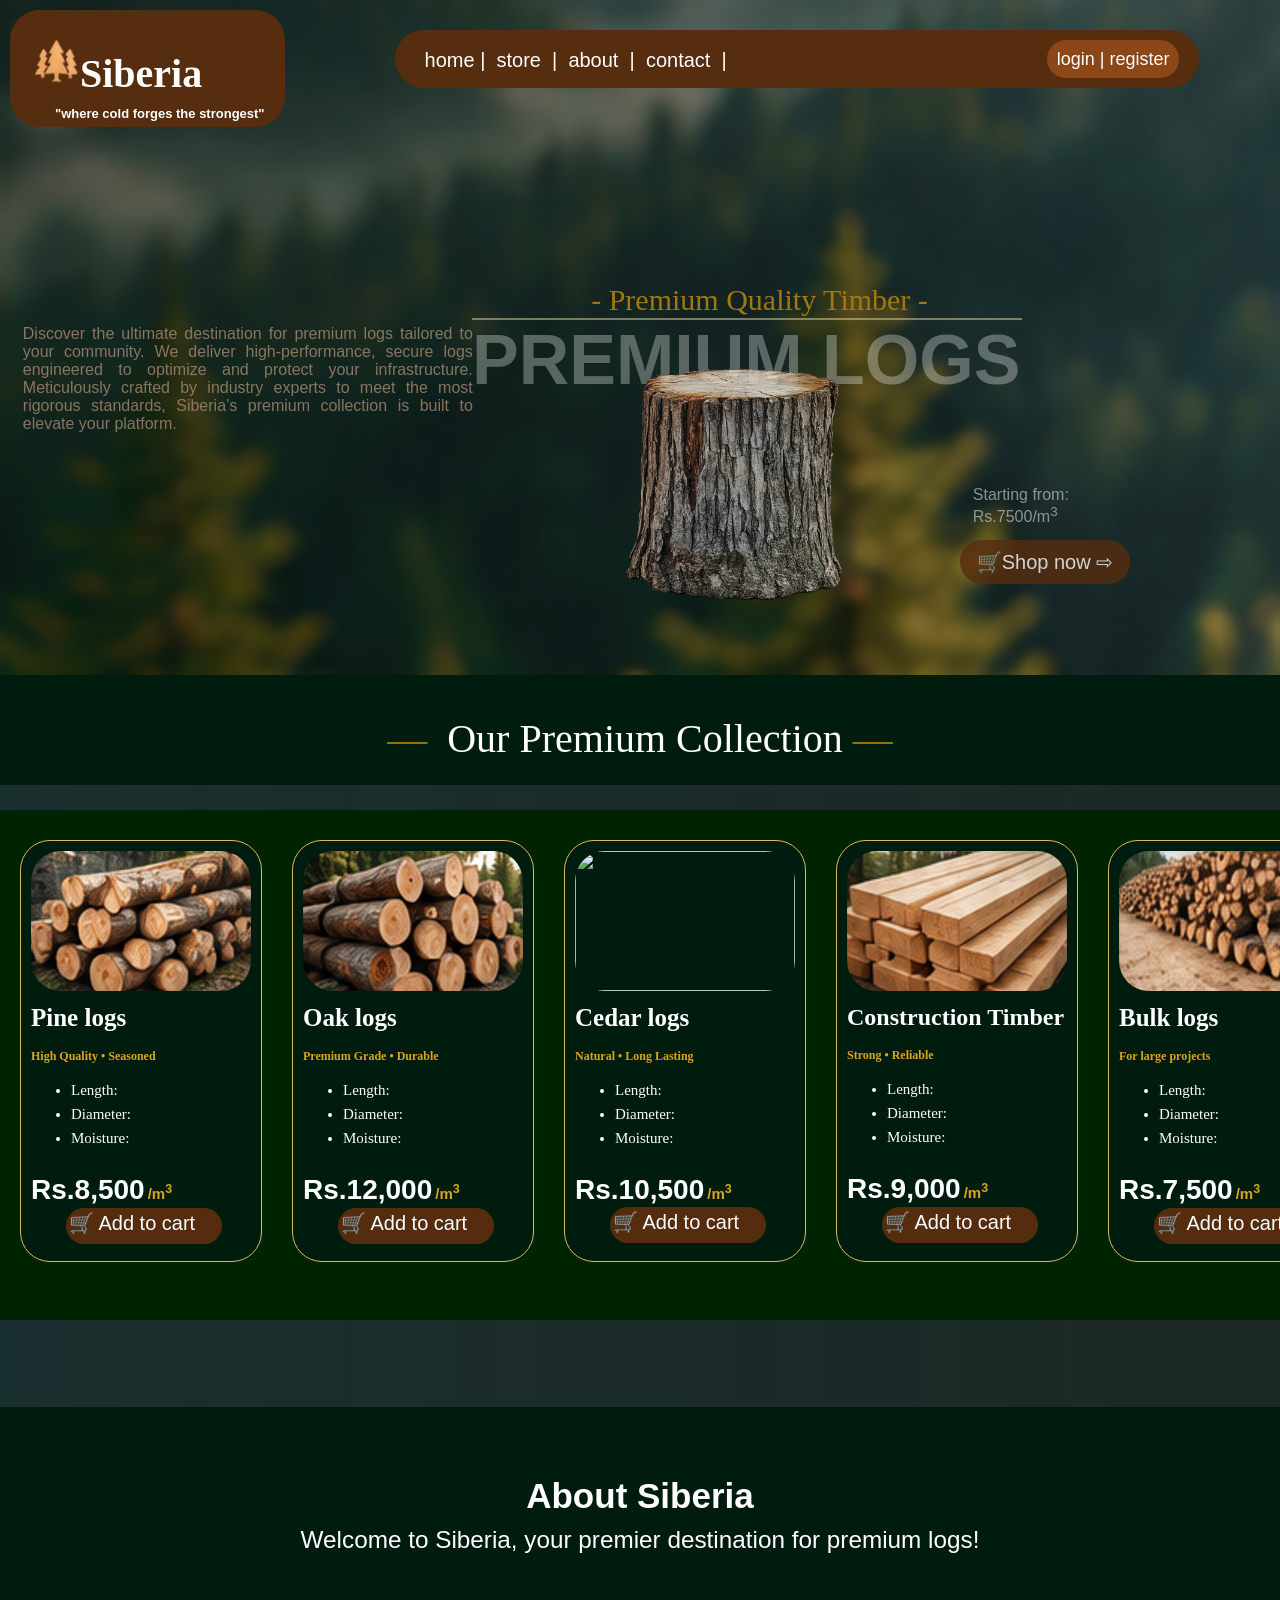
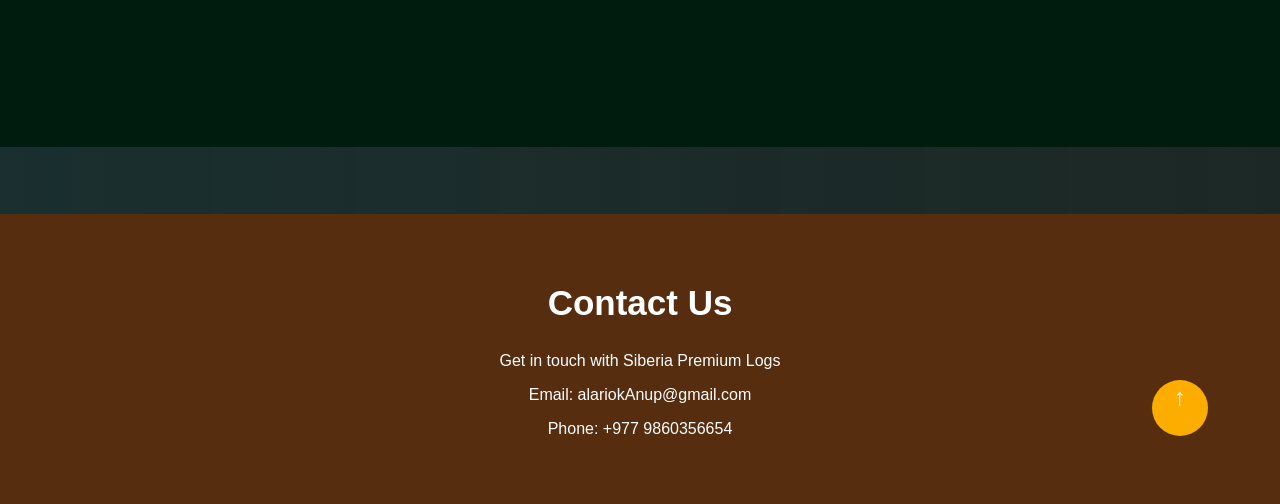
==== index.html @ b3759b4c "Add files via upload" ====
<!DOCTYPE html>
<html lang="en" style="scroll-behavior: smooth;">
<head>
    <meta charset="UTF-8">
    <meta name="viewport" content="width=device-width, initial-scale=1.0">
    <link rel="stylesheet" type="text/css" href="style.css">
    <link rel="icon" type="image/png" href="logo.png">
    <title>Siberia</title>
</head>
<body>
    <div id ="back">

    </div>
    <div id = "container">
    <div id="welcometag">
       
        <h1 id ="wlch1"><img src="logo.png" alt="Siberia Logo">Siberia</h1>
       
        <h3 id="wlcline" > "where cold forges the strongest"</h3>
    </div>
  
    <div id="nav">
        <div id = "links">
           home 
           <span> |  </span>&nbsp;<a href = #store>store</a>&nbsp;
           <span>|  </span>&nbsp;<a href = #about>about</a>&nbsp;
           <span>|  </span>&nbsp;<a href = #contact>contact</a>&nbsp;
           <span>|  </span>
        </div>
        <div id="nav2">
           <a href="login.html">login | register</a>
        </div>
    </div>
    <div id ="content">
       Discover the ultimate destination for premium logs tailored to your community. We deliver high-performance, secure logs engineered to optimize and protect your infrastructure. Meticulously crafted by industry experts to meet the most rigorous standards, Siberia’s premium collection is built to elevate your platform.

    </div>
    <img id="back" src = "image.png" alt = "background" >
   

    
    </div>
  <div id = "log">
    <p id = "pretext">- Premium Quality Timber -</p>
    <hr id = "line">
    <p id = "text"><b>PREMIUM LOGS</b><br></p><img src="log.png" alt="log" width="300" style="opacity:0.8;"></div>
    <div id = "buy">
        🛒Shop now ⇨
    </div>
    <div id ="price">
        Starting from:<br>
        Rs.7500/m<sup>3</sup>
    </div>
<div id = "storepreview">
       <p class = "store-preview-text" >— &nbsp;</p><p>Our Premium Collection&nbsp;</p><p class="store-preview-text"> —</p> <br>
</div>
</body>
<div id = "store">
    <div class = "item">
        <img src = "pine.png" ><br>
        <p id ="store-name"><b>Pine logs</b></p>
        <h6>High Quality • Seasoned </h6>
        <ul type = "disc">
            <li>Length:</li><br>
            <li>Diameter:</li><br>
            <li>Moisture:</li>
            </ul>
        <h2>Rs.8,500 <p>/m<sup>3</sup></p></h2>
        <div id = "add">🛒 Add to cart</div>
    </div>
    <div class = "item">
         <img src = "oak.png" ><br>
        <p id ="store-name"><b>Oak logs</b></p>
        <h6>Premium Grade • Durable </h6>
        <ul type = "disc">
            <li>Length:</li><br>
            <li>Diameter:</li><br>
            <li>Moisture:</li>
            </ul>
        <h2>Rs.12,000 <p>/m<sup>3</sup></p></h2>
        <div id = "add">🛒 Add to cart</div>
    </div>
    <div class = "item">
          <img src = "Cedar.png" ><br>
        <p id ="store-name"><b>Cedar logs</b></p>
        <h6>Natural • Long Lasting </h6>
        <ul type = "disc">
            <li>Length:</li><br>
            <li>Diameter:</li><br>
            <li>Moisture:</li>
            </ul>
        <h2>Rs.10,500 <p>/m<sup>3</sup></p></h2>
        <div id = "add">🛒 Add to cart</div>
    </div>
    <div class = "item">
          <img src = "construction.png" ><br>
        <p id ="store-name" style = "font-size:24px;"><b>Construction Timber</b></p>
        <h6>Strong • Reliable </h6>
        <ul type = "disc">
            <li>Length:</li><br>
            <li>Diameter:</li><br>
            <li>Moisture:</li>
            </ul>
        <h2>Rs.9,000 <p>/m<sup>3</sup></p></h2>
        <div id = "add">🛒 Add to cart</div>
    </div>
    <div class = "item">
          <img src = "bulk.png" ><br>
        <p id ="store-name"><b>Bulk logs</b></p>
        <h6>For large projects </h6>
        <ul type = "disc">
            <li>Length:</li><br>
            <li>Diameter:</li><br>
            <li>Moisture:</li>
            </ul>
        <h2>Rs.7,500 <p>/m<sup>3</sup></p></h2>
        <div id = "add">🛒 Add to cart</div>
    </div>
</div>
<div id="about">

        <h2>   About Siberia

    <br>
        <small style="font-weight: 100;"><small>
            Welcome to Siberia, your premier destination for premium logs!</small>
     </small></h2>
    </div>

<div id="contact">

        <h2>Contact Us</h2>

        <p>Get in touch with Siberia Premium Logs</p>

        <p>Email: alariokAnup@gmail.com</p>

        <p>Phone: +977 9860356654</p>

    </div>
<div id="tohome">
    <a href = #nav><big><b>↑</b></big></a>
    
</div>
</html>
---- style.css ----
body{
    margin: 0;
    padding: 0;
    
    background:linear-gradient(to right , rgb(26, 47, 47),rgba(20, 32, 29, 0.966));
}
#container{
    width: 100%;
    height: 100vh;
    display: flex;
    gap: 100px;
    justify-content: left;
   
}
#welcometag{
    background-color:rgb(87, 45, 15);
    width: fit-content;
    height : fit-content;
    padding-top: -10px;
    padding-left: 20px;
    padding-right: 20px;   
    border-radius: 30px;
    line-height: 0.01;
    margin: 10px;
    align-items:left;
    justify-content: left;
}

a{
    text-decoration: none;
    color: rgb(255, 255, 255);
}
#nav{
    background-color:rgb(87, 45, 15);
    width: fit-content;
    height : fit-content;
    padding-top: 20px;
    padding-left: 30px;
    padding-right: 20px;   
    border-radius: 30px;
    margin-top: 30px;
    line-height: 1;
     color: rgb(255, 255, 255);
    font-family:sans-serif;
    font-size: 20px;
    display: flex;
    gap: 320px;
    justify-content: center;
    justify-self: middle;
    a:hover{
    color: rgb(0, 0, 0);
    }
}
#price{
    color: rgb(255, 255, 255);
    font-family: sans-serif;
    font-size: 16px;
    position: absolute;
    top:54%;
    left: 76%;
    opacity: 0.5;
    
}
#back{
    width: 100%;
    height: 75%;
    position: absolute;
    top:0;
    left:0;
    z-index: -1;
}
#nav2{
    font-size: 18px;
    background-color:rgb(139, 71, 23);
    padding: 10px;
    width: max-content;
    height : max-content;

    margin-top: -10px;
    margin-bottom: 10px;
    border-radius: 30px;
   
}
.store-preview-text{
    color:rgb(147, 110, 16);
}
#storepreview{
    background-color:rgb(0, 28, 14);
    color: White;
    font-family: serif;
    font-size: 40px;
    width: 100%;
    height : 100px;
    display: flex;
    justify-content: center;
    position: absolute;
    top:75%;
    
    padding-bottom: 10px;
    
    opacity: 2;
   
}

#content{
    color: rgb(167, 137, 115);
    font-family: sans-serif;
    font-size: 16px;
    width: 450px;
    height : max-content;
    padding: 10px;
    position: absolute;
    top:35%;
    text-align: justify;
    left: 1%;
    opacity: 0.8;
    border-radius: 30px;
    margin:auto;
    
}

#buy{
    color: rgb(255, 255, 255);
    font-family: sans-serif;
    background-color: rgb(87, 45, 15);
    font-size: 20px;
    width: 150px;
    height : max-content;
    padding: 10px;
    position: absolute;
    top:60%;
    text-align: center;
    left: 75%;
    opacity: 0.8;
    border-radius: 30px;
    margin:auto;
}
#text{
    color: rgb(255, 255, 255);
    font-family: sans-serif;
    font-size: 70px;
    
    opacity: 0.3;
    position: absolute;
    top:-20%;left:-20%;
    overflow: hidden;
    z-index: -1;
}
#log{
    
    width: 500px;
    height : max-content;
    padding: 10px;
    position: absolute;
    top:35%;
    
    left: 45%;

    border-radius: 30px;
    margin:auto;
    
}
#pretext{    
    width: 500px;
    height : max-content;
    padding: 10px;
    position: absolute;
    top:-13%;
    font-size: 30px;
    left: 1%;
    font-family: times new roman;
    color: rgb(161, 120, 15);
    border-radius: 30px;
    margin:auto;
    }
#line{
        
    width: 550px;
    height : 2px;
    background-color: rgb(232, 210, 153);
    border:0;
    position: absolute;
    top:1%;
    opacity: 0.5;
    left:-20%;

    
    margin:auto;
    
}
#wlch1{
    color: rgb(255, 255, 255);
    font-family:serif;
    font-size: 40px;
    text-align: left;
    img{
        width: 50px;
        height: 50px;
        border-radius: 50%;
        padding-bottom:-100px;
    }
}
#about{
    background-color:rgb(0, 28, 14);
    color: White;
    font-family: serif;
    font-size: 40px;
    width: 100%;
    height : 100px;
    display: flex;
    justify-content: center;
    position: absolute;
    top:160%;
    
    padding-bottom: 10px;
    
    opacity: 2;
   
}
#store{
    background-color:rgb(0, 35, 2);
    color: White;
    font-family: serif;
    font-size: 40px;
    width: 98.5%;
    height : 500px;
    display: flex;
    justify-content: left;
    position: absolute;
    top:90%;
    gap: 30px;
    padding-bottom: 10px;
    padding-left: 20px;
    opacity: 2;
   
}
.item{
    font-size: 10px;
    width: 220px;
    height: 400px;
    border: 0.5px rgb(219, 184, 98) double;
    background-color:rgb(0, 28, 14) ;
    border-radius: 30px;
    justify-content: left;
    position: relative;
    top:6%;
    padding: 10px;
    img{
        width : 220px;
        height : 140px;
        border-radius: 30px;
        padding:0.1px;
    }
    ul{
        font-size: 15px;
        line-height:0.8;
    }
     h6{
        color:goldenrod;
        line-height: 0.001px;
        font-size:12px;
    }
    h2{
        display: flex;
        justify-content: left;
        align-items: baseline;
        gap:3px;
        font-size:28px;
        font-family: sans-serif;
        p{
            font-family: sans-serif;
        font-size: 15px;
        color:goldenrod;
        
    }
    }
 #add{
  
        
    color: rgb(255, 255, 255);
    font-family: sans-serif;
    background-color: rgb(87, 45, 15);
    font-size: 20px;
    width: 150px;
    height : 30px;
    opacity: 0.99;
    border-radius: 30px;
    padding: 3px;
    margin-left:35px;
    margin-top:-33px;
    

 }
#store-name{
    font-size:25px;
    line-height: 0.001;
    
   
    
    
   
     padding-bottom: 10px;
    opacity: 2;
}
}
#wlcline{
    color: rgb(255, 255, 255);
    font-family:  sans-serif;
    font-size: 13px;
    text-align: right;
    padding-left: 25px;
}

#about{

    background-color: rgb(0, 28, 14);

    color: white;

    font-family: sans-serif;

    width: 100%;

    min-height: 250px;
    padding: 50px 0;
    text-align: center;
    line-height:-10px;
    letter-spacing: px;

    padding-top: 40px;
    position: absolute;
    top:156.3%;
h2 {

    font-size: 35px;

}
}

#contact{

    background-color: rgb(87, 45, 15);

    color: white;

    font-family: sans-serif;

    width: 100%;

    min-height: 250px;

    text-align: center;

    padding-top: 40px;
    position: absolute;
    top:201.5%;
h2 {

    font-size: 35px;

}
}


#tohome{
    color: rgb(0, 0, 0);
    font-family: sans-serif;
    background-color: rgb(255, 174, 0);
    font-size: 20px;
    width: 50px;
    height : 50px;
    opacity: 0.99;
    border-radius: 30px;
    padding: 3px;
    position: absolute;
    top: 220%;
    left: 90%;
    text-align: center;
    justify-content:baseline;
    a{
        text-decoration: none;
        color: white;
        font-weight: 900;
    }
    a:hover{
    color:navy;
    }
}
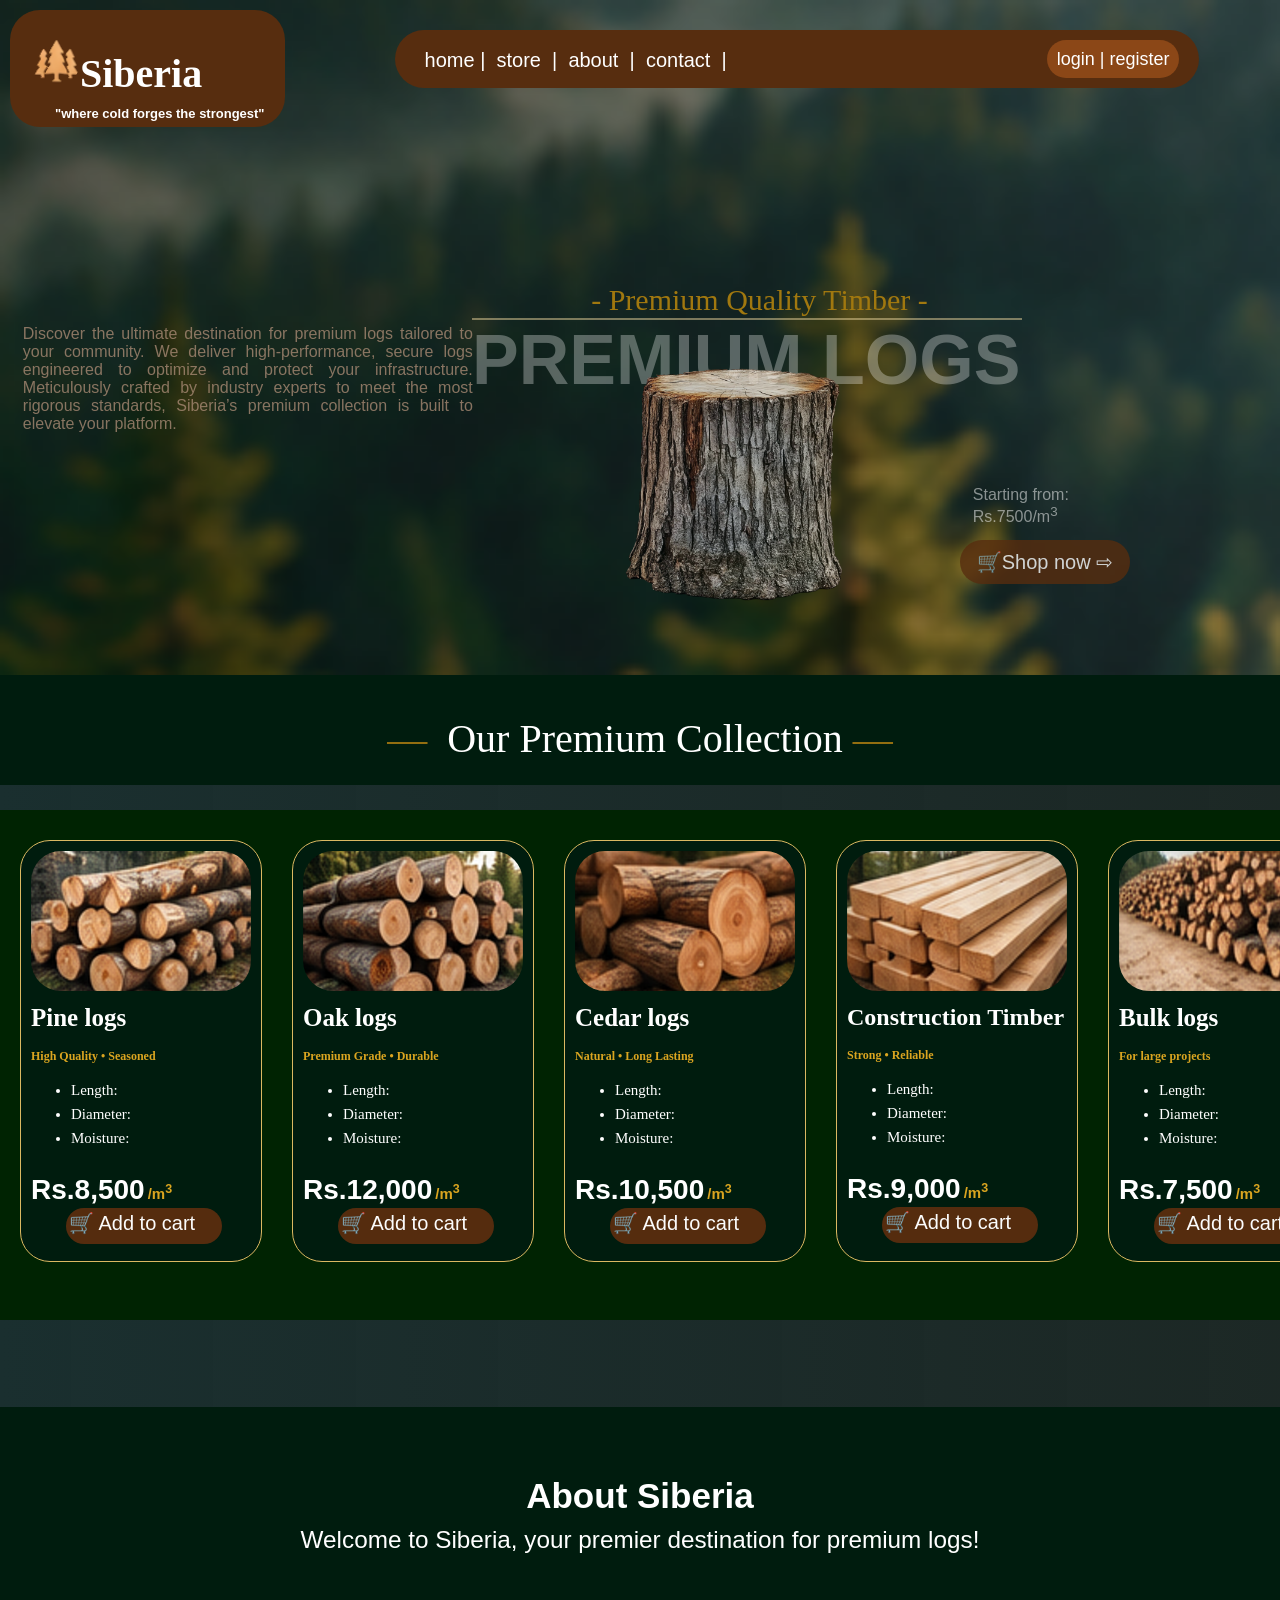
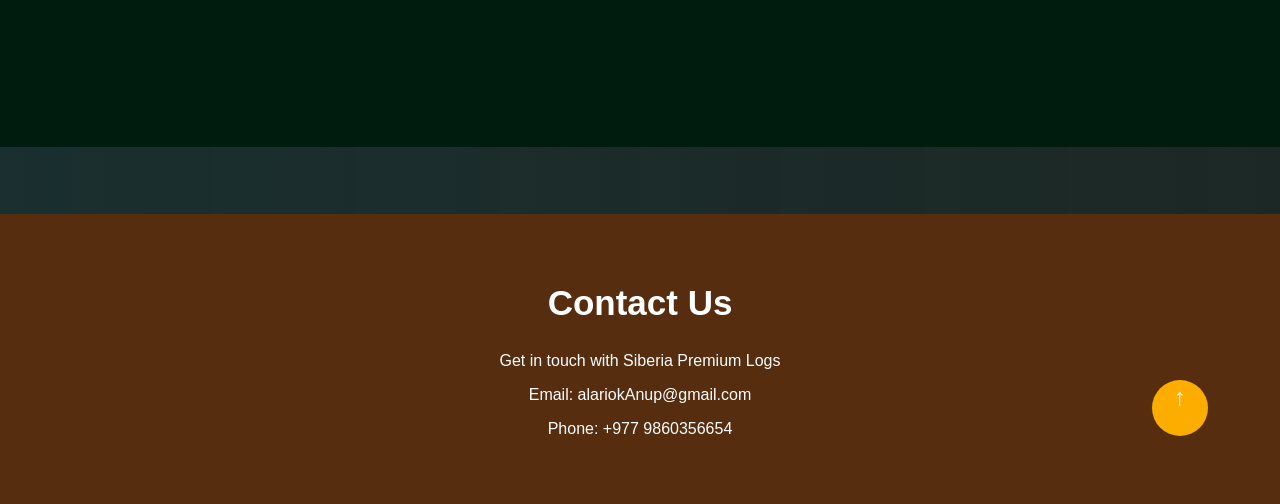
==== commit 625307fa: "Fix HTML structure and formatting" ====
--- a/index.html
+++ b/index.html
@@ -81,7 +81,7 @@
         <div id = "add">🛒 Add to cart</div>
     </div>
     <div class = "item">
-          <img src = "Cedar.png" ><br>
+          <img src = "cedar.png" ><br>
         <p id ="store-name"><b>Cedar logs</b></p>
         <h6>Natural • Long Lasting </h6>
         <ul type = "disc">
@@ -142,4 +142,4 @@
     <a href = #nav><big><b>↑</b></big></a>
     
 </div>
-</html>+</html>
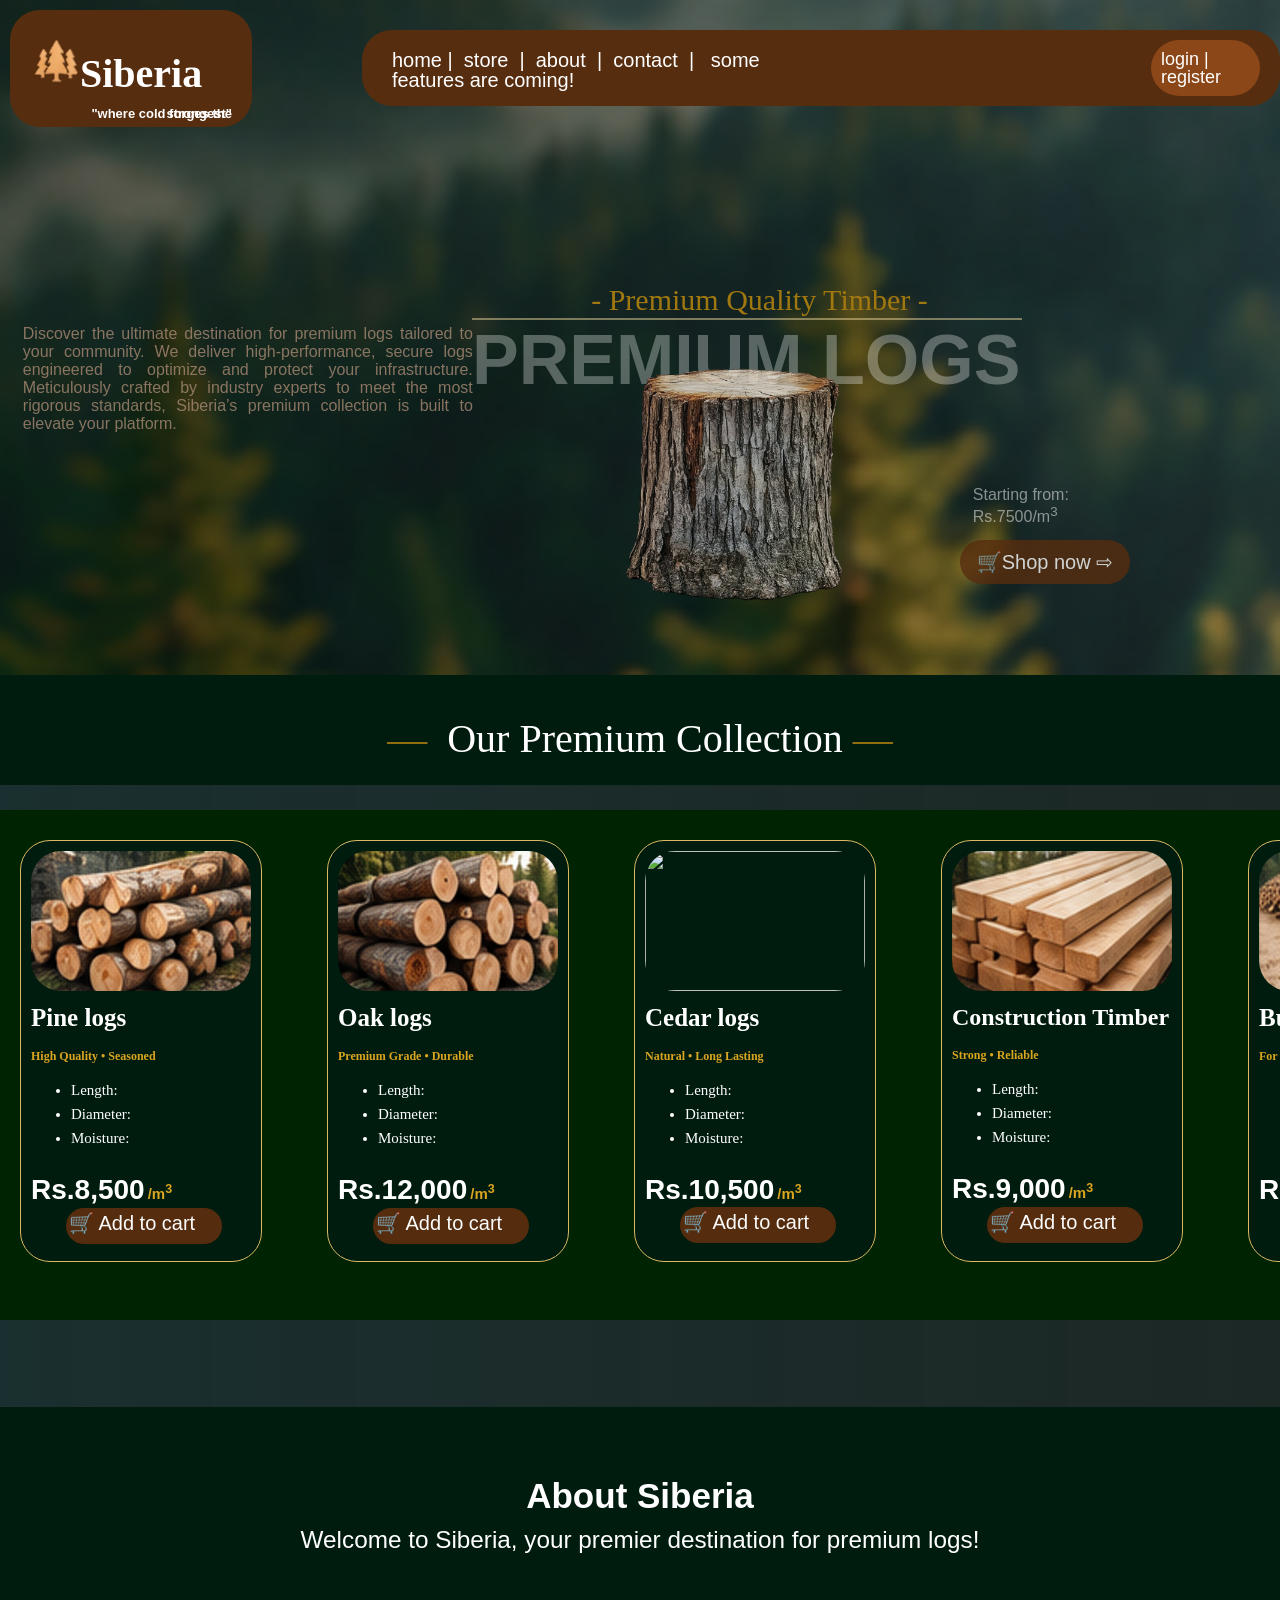
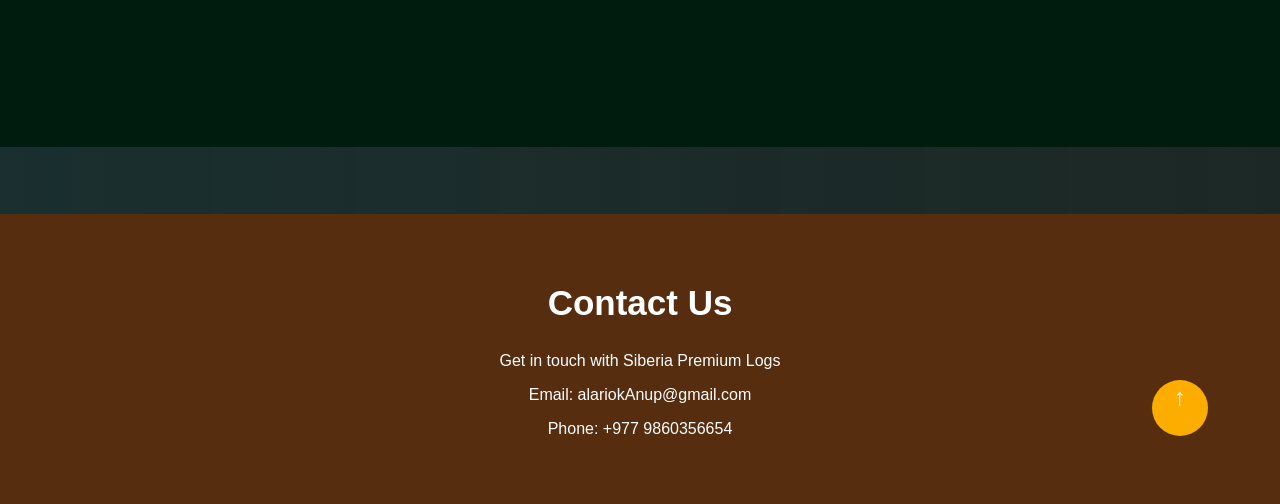
==== commit fbbc9f65: "SOme updates on login and signup pages" ====
--- a/index.html
+++ b/index.html
@@ -18,14 +18,13 @@
        
         <h3 id="wlcline" > "where cold forges the strongest"</h3>
     </div>
-  
     <div id="nav">
         <div id = "links">
            home 
            <span> |  </span>&nbsp;<a href = #store>store</a>&nbsp;
            <span>|  </span>&nbsp;<a href = #about>about</a>&nbsp;
            <span>|  </span>&nbsp;<a href = #contact>contact</a>&nbsp;
-           <span>|  </span>
+           <span>|  </span>&nbsp; some features are coming!
         </div>
         <div id="nav2">
            <a href="login.html">login | register</a>
@@ -33,23 +32,15 @@
     </div>
     <div id ="content">
        Discover the ultimate destination for premium logs tailored to your community. We deliver high-performance, secure logs engineered to optimize and protect your infrastructure. Meticulously crafted by industry experts to meet the most rigorous standards, Siberia’s premium collection is built to elevate your platform.
-
     </div>
-    <img id="back" src = "image.png" alt = "background" >
-   
-
-    
+    <img id="back" src = "image.png" alt = "background" >    
     </div>
   <div id = "log">
-    <p id = "pretext">- Premium Quality Timber -</p>
-    <hr id = "line">
-    <p id = "text"><b>PREMIUM LOGS</b><br></p><img src="log.png" alt="log" width="300" style="opacity:0.8;"></div>
-    <div id = "buy">
-        🛒Shop now ⇨
-    </div>
-    <div id ="price">
-        Starting from:<br>
-        Rs.7500/m<sup>3</sup>
+    <p id = "pretext">- Premium Quality Timber -</p>        <hr id = "line">
+    <p id = "text"><b>PREMIUM LOGS</b><br></p>
+    <img src="log.png" alt="log" width="300" style="opacity:0.8;"></div>
+    <div id = "buy">        🛒Shop now ⇨    </div>
+    <div id ="price">        Starting from:<br>        Rs.7500/m<sup>3</sup>
     </div>
 <div id = "storepreview">
        <p class = "store-preview-text" >— &nbsp;</p><p>Our Premium Collection&nbsp;</p><p class="store-preview-text"> —</p> <br>
@@ -60,11 +51,7 @@
         <img src = "pine.png" ><br>
         <p id ="store-name"><b>Pine logs</b></p>
         <h6>High Quality • Seasoned </h6>
-        <ul type = "disc">
-            <li>Length:</li><br>
-            <li>Diameter:</li><br>
-            <li>Moisture:</li>
-            </ul>
+        <ul type = "disc">          <li>Length:</li><br>          <li>Diameter:</li><br>          <li>Moisture:</li></ul>
         <h2>Rs.8,500 <p>/m<sup>3</sup></p></h2>
         <div id = "add">🛒 Add to cart</div>
     </div>
@@ -72,23 +59,15 @@
          <img src = "oak.png" ><br>
         <p id ="store-name"><b>Oak logs</b></p>
         <h6>Premium Grade • Durable </h6>
-        <ul type = "disc">
-            <li>Length:</li><br>
-            <li>Diameter:</li><br>
-            <li>Moisture:</li>
-            </ul>
+        <ul type = "disc">          <li>Length:</li><br>           <li>Diameter:</li><br>          <li>Moisture:</li></ul>
         <h2>Rs.12,000 <p>/m<sup>3</sup></p></h2>
         <div id = "add">🛒 Add to cart</div>
     </div>
     <div class = "item">
-          <img src = "cedar.png" ><br>
+          <img src = "Cedar.png" ><br>
         <p id ="store-name"><b>Cedar logs</b></p>
         <h6>Natural • Long Lasting </h6>
-        <ul type = "disc">
-            <li>Length:</li><br>
-            <li>Diameter:</li><br>
-            <li>Moisture:</li>
-            </ul>
+        <ul type = "disc">          <li>Length:</li><br>          <li>Diameter:</li><br>           <li>Moisture:</li></ul>
         <h2>Rs.10,500 <p>/m<sup>3</sup></p></h2>
         <div id = "add">🛒 Add to cart</div>
     </div>
@@ -96,11 +75,7 @@
           <img src = "construction.png" ><br>
         <p id ="store-name" style = "font-size:24px;"><b>Construction Timber</b></p>
         <h6>Strong • Reliable </h6>
-        <ul type = "disc">
-            <li>Length:</li><br>
-            <li>Diameter:</li><br>
-            <li>Moisture:</li>
-            </ul>
+        <ul type = "disc">          <li>Length:</li><br>          <li>Diameter:</li><br>           <li>Moisture:</li></ul>
         <h2>Rs.9,000 <p>/m<sup>3</sup></p></h2>
         <div id = "add">🛒 Add to cart</div>
     </div>
@@ -108,38 +83,23 @@
           <img src = "bulk.png" ><br>
         <p id ="store-name"><b>Bulk logs</b></p>
         <h6>For large projects </h6>
-        <ul type = "disc">
-            <li>Length:</li><br>
-            <li>Diameter:</li><br>
-            <li>Moisture:</li>
-            </ul>
+        <ul type = "disc">          <li>Length:</li><br>          <li>Diameter:</li><br>           <li>Moisture:</li></ul>
         <h2>Rs.7,500 <p>/m<sup>3</sup></p></h2>
         <div id = "add">🛒 Add to cart</div>
     </div>
 </div>
 <div id="about">
-
-        <h2>   About Siberia
-
-    <br>
-        <small style="font-weight: 100;"><small>
-            Welcome to Siberia, your premier destination for premium logs!</small>
+        <h2>   About Siberia   <br>
+        <small style="font-weight: 100;"><small>    Welcome to Siberia, your premier destination for premium logs!</small>
      </small></h2>
     </div>
-
 <div id="contact">
-
         <h2>Contact Us</h2>
-
         <p>Get in touch with Siberia Premium Logs</p>
-
-        <p>Email: alariokAnup@gmail.com</p>
-
+        <p>Email: alariokAnup@gmail.com</zp>
         <p>Phone: +977 9860356654</p>
-
     </div>
 <div id="tohome">
     <a href = #nav><big><b>↑</b></big></a>
-    
 </div>
-</html>
+</html>
--- a/style.css
+++ b/style.css
@@ -1,388 +1,126 @@
 body{
-    margin: 0;
-    padding: 0;
-    
-    background:linear-gradient(to right , rgb(26, 47, 47),rgba(20, 32, 29, 0.966));
-}
-#container{
-    width: 100%;
-    height: 100vh;
-    display: flex;
-    gap: 100px;
-    justify-content: left;
-   
-}
-#welcometag{
-    background-color:rgb(87, 45, 15);
-    width: fit-content;
-    height : fit-content;
-    padding-top: -10px;
-    padding-left: 20px;
-    padding-right: 20px;   
-    border-radius: 30px;
-    line-height: 0.01;
-    margin: 10px;
-    align-items:left;
-    justify-content: left;
-}
-
-a{
-    text-decoration: none;
-    color: rgb(255, 255, 255);
+    margin: 0;    padding: 0;    background:linear-gradient(to right , rgb(26, 47, 47),rgba(20, 32, 29, 0.966));
+}#container{
+    width: 100%;    height: 100vh;  display: flex;  gap: 100px; justify-content: left;
+}#welcometag{
+    background-color:rgb(87, 45, 15);   width: fit-content;       height : fit-content;    padding-top: -10px;    
+    padding-left: 20px;                   padding-right: 20px;      border-radius: 30px;     line-height: 0.01;       
+    margin: 10px;                         align-items:left;         justify-content: left;
+}a{
+    text-decoration: none;    color: rgb(255, 255, 255);
 }
 #nav{
-    background-color:rgb(87, 45, 15);
-    width: fit-content;
-    height : fit-content;
-    padding-top: 20px;
-    padding-left: 30px;
-    padding-right: 20px;   
-    border-radius: 30px;
-    margin-top: 30px;
-    line-height: 1;
-     color: rgb(255, 255, 255);
-    font-family:sans-serif;
-    font-size: 20px;
-    display: flex;
-    gap: 320px;
-    justify-content: center;
-    justify-self: middle;
-    a:hover{
-    color: rgb(0, 0, 0);
-    }
-}
-#price{
-    color: rgb(255, 255, 255);
-    font-family: sans-serif;
-    font-size: 16px;
-    position: absolute;
-    top:54%;
-    left: 76%;
-    opacity: 0.5;
-    
-}
-#back{
-    width: 100%;
-    height: 75%;
-    position: absolute;
-    top:0;
-    left:0;
-    z-index: -1;
-}
-#nav2{
-    font-size: 18px;
-    background-color:rgb(139, 71, 23);
-    padding: 10px;
-    width: max-content;
-    height : max-content;
-
-    margin-top: -10px;
-    margin-bottom: 10px;
-    border-radius: 30px;
-   
-}
-.store-preview-text{
-    color:rgb(147, 110, 16);
-}
+    background-color:rgb(87, 45, 15);    width: fit-content;     height : fit-content;
+    padding-top: 20px;    padding-left: 30px;    padding-right: 20px;       border-radius: 30px;    margin-top: 30px;
+    line-height: 1;     color: rgb(255, 255, 255);    font-family:sans-serif;    font-size: 20px;    display: flex;
+    gap: 320px;    justify-content: center;    justify-self: middle;
+    a:hover{    color: rgb(0, 0, 0);    }
+}#price{
+    color: rgb(255, 255, 255);    font-family: sans-serif;    font-size: 16px;    position: absolute;
+    top:54%;    left: 76%;    opacity: 0.5;
+}#back{
+    width: 100%;    height: 75%;    position: absolute;    top:0;    left:0;    z-index: -1;
+}#nav2{
+    font-size: 18px;    background-color:rgb(139, 71, 23);    padding: 10px;    width: max-content;
+    height : max-content;    margin-top: -10px;    margin-bottom: 10px;    border-radius: 30px;   
+}.store-preview-text{    color:rgb(147, 110, 16);   }
 #storepreview{
-    background-color:rgb(0, 28, 14);
-    color: White;
-    font-family: serif;
-    font-size: 40px;
-    width: 100%;
-    height : 100px;
-    display: flex;
-    justify-content: center;
-    position: absolute;
-    top:75%;
-    
-    padding-bottom: 10px;
-    
-    opacity: 2;
-   
-}
-
-#content{
-    color: rgb(167, 137, 115);
-    font-family: sans-serif;
-    font-size: 16px;
-    width: 450px;
-    height : max-content;
-    padding: 10px;
-    position: absolute;
-    top:35%;
-    text-align: justify;
-    left: 1%;
-    opacity: 0.8;
-    border-radius: 30px;
-    margin:auto;
-    
-}
-
-#buy{
-    color: rgb(255, 255, 255);
-    font-family: sans-serif;
-    background-color: rgb(87, 45, 15);
-    font-size: 20px;
-    width: 150px;
-    height : max-content;
-    padding: 10px;
-    position: absolute;
-    top:60%;
-    text-align: center;
-    left: 75%;
-    opacity: 0.8;
-    border-radius: 30px;
-    margin:auto;
-}
-#text{
-    color: rgb(255, 255, 255);
-    font-family: sans-serif;
-    font-size: 70px;
-    
-    opacity: 0.3;
-    position: absolute;
-    top:-20%;left:-20%;
-    overflow: hidden;
-    z-index: -1;
-}
-#log{
-    
-    width: 500px;
-    height : max-content;
-    padding: 10px;
-    position: absolute;
-    top:35%;
-    
-    left: 45%;
-
-    border-radius: 30px;
-    margin:auto;
-    
-}
-#pretext{    
-    width: 500px;
-    height : max-content;
-    padding: 10px;
-    position: absolute;
-    top:-13%;
-    font-size: 30px;
-    left: 1%;
-    font-family: times new roman;
-    color: rgb(161, 120, 15);
-    border-radius: 30px;
-    margin:auto;
-    }
-#line{
-        
-    width: 550px;
-    height : 2px;
-    background-color: rgb(232, 210, 153);
-    border:0;
-    position: absolute;
-    top:1%;
-    opacity: 0.5;
-    left:-20%;
-
-    
-    margin:auto;
-    
-}
-#wlch1{
-    color: rgb(255, 255, 255);
-    font-family:serif;
-    font-size: 40px;
-    text-align: left;
-    img{
-        width: 50px;
-        height: 50px;
-        border-radius: 50%;
-        padding-bottom:-100px;
-    }
-}
-#about{
-    background-color:rgb(0, 28, 14);
-    color: White;
-    font-family: serif;
-    font-size: 40px;
-    width: 100%;
-    height : 100px;
-    display: flex;
-    justify-content: center;
-    position: absolute;
-    top:160%;
-    
-    padding-bottom: 10px;
-    
-    opacity: 2;
-   
-}
-#store{
-    background-color:rgb(0, 35, 2);
-    color: White;
-    font-family: serif;
-    font-size: 40px;
-    width: 98.5%;
-    height : 500px;
-    display: flex;
-    justify-content: left;
-    position: absolute;
-    top:90%;
-    gap: 30px;
-    padding-bottom: 10px;
-    padding-left: 20px;
-    opacity: 2;
-   
-}
-.item{
-    font-size: 10px;
-    width: 220px;
-    height: 400px;
-    border: 0.5px rgb(219, 184, 98) double;
-    background-color:rgb(0, 28, 14) ;
-    border-radius: 30px;
-    justify-content: left;
-    position: relative;
-    top:6%;
-    padding: 10px;
-    img{
-        width : 220px;
-        height : 140px;
-        border-radius: 30px;
-        padding:0.1px;
-    }
-    ul{
-        font-size: 15px;
-        line-height:0.8;
-    }
-     h6{
-        color:goldenrod;
-        line-height: 0.001px;
-        font-size:12px;
-    }
-    h2{
-        display: flex;
-        justify-content: left;
-        align-items: baseline;
-        gap:3px;
-        font-size:28px;
-        font-family: sans-serif;
-        p{
-            font-family: sans-serif;
-        font-size: 15px;
-        color:goldenrod;
-        
-    }
-    }
- #add{
-  
-        
-    color: rgb(255, 255, 255);
-    font-family: sans-serif;
-    background-color: rgb(87, 45, 15);
-    font-size: 20px;
-    width: 150px;
-    height : 30px;
-    opacity: 0.99;
-    border-radius: 30px;
-    padding: 3px;
-    margin-left:35px;
+    background-color:rgb(0, 28, 14);    color: White;    font-family: serif;    font-size: 40px;    width: 100%;
+    height : 100px;    display: flex;    justify-content: center;    position: absolute;    top:75%;
+    padding-bottom: 10px;    opacity: 2;  
+}#content{
+    color: rgb(167, 137, 115);    font-family: sans-serif;    font-size: 16px;    width: 450px;    height : max-content;
+    padding: 10px;    position: absolute;    top:35%;    text-align: justify;    left: 1%;    opacity: 0.8;
+    border-radius: 30px;    margin:auto;
+}#buy{
+    color: rgb(255, 255, 255);    font-family: sans-serif;    background-color: rgb(87, 45, 15);    font-size: 20px;
+    width: 150px;    height : max-content;    padding: 10px;    position: absolute;    top:60%;    text-align: center;
+    left: 75%;    opacity: 0.8;    border-radius: 30px;    margin:auto;
+}#text{
+    color: rgb(255, 255, 255);    font-family: sans-serif;    font-size: 70px;    opacity: 0.3;    position: absolute;
+    top:-20%;   left:-20%;    overflow: hidden;    z-index: -1;
+}#log{    
+    width: 500px;    height : max-content;    padding: 10px;    position: absolute;    top:35%;    left: 45%;
+    border-radius: 30px;    margin:auto;    
+}#pretext{    
+    width: 500px;    height : max-content;    padding: 10px;    position: absolute;    top:-13%;    font-size: 30px;
+    left: 1%;    font-family: times new roman;    color: rgb(161, 120, 15);    border-radius: 30px;    margin:auto;
+}#line{
+    width: 550px;    height : 2px;    background-color: rgb(232, 210, 153);    border:0;    position: absolute;
+    top:1%;    opacity: 0.5;    left:-20%;    margin:auto;
+}#wlch1{
+    color: rgb(255, 255, 255);    font-family:serif;    font-size: 40px;    text-align: left;
+    img{        width: 50px;        height: 50px;        border-radius: 50%;        padding-bottom:-100px;    }
+}#about{
+    background-color:rgb(0, 28, 14);    color: White;    font-family: serif;    font-size: 40px;    width: 100%;    
+    height : 100px;    display: flex;    justify-content: center;    position: absolute;    top:160%;
+    padding-bottom: 10px;    opacity: 2;
+}#store{
+    background-color:rgb(0, 35, 2);    color: White;    font-family: serif;    font-size: 40px;    width: 98.5%;
+    height : 500px;    display: flex;    justify-content: left;    position: absolute;    top:90%;    gap: 65px;
+    padding-bottom: 10px;    padding-left: 20px;    opacity: 2;   
+}.item{
+    font-size: 10px;    width: 220px;    height: 400px;    border: 0.5px rgb(219, 184, 98) double;
+    background-color:rgb(0, 28, 14) ;    border-radius: 30px;    justify-content: left;    position: relative;
+    top:6%;    padding: 10px;
+    img{     width : 220px;        height : 140px;        border-radius: 30px;        padding:0.1px;     }
+    ul{        font-size: 15px;        line-height:0.8;    }
+     h6{        color:goldenrod;        line-height: 0.001px;        font-size:12px;    }
+    h2{        display: flex;        justify-content: left;        align-items: baseline;        gap:3px;
+        font-size:28px;        font-family: sans-serif;
+        p{            font-family: sans-serif;        font-size: 15px;        color:goldenrod;    }
+    }#add{        
+    color: rgb(255, 255, 255);    font-family: sans-serif;    background-color: rgb(87, 45, 15);    font-size: 20px;
+    width: 150px;    height : 30px;    opacity: 0.99;    border-radius: 30px;    padding: 3px;    margin-left:35px;
     margin-top:-33px;
-    
-
- }
-#store-name{
-    font-size:25px;
-    line-height: 0.001;
-    
-   
-    
-    
-   
-     padding-bottom: 10px;
-    opacity: 2;
-}
+    }#store-name{    font-size:25px;    line-height: 0.001;     padding-bottom: 10px;    opacity: 2;     }
 }
 #wlcline{
-    color: rgb(255, 255, 255);
-    font-family:  sans-serif;
-    font-size: 13px;
-    text-align: right;
+    color: rgb(255, 255, 255);    font-family:  sans-serif;    font-size: 13px;    text-align: right;
     padding-left: 25px;
-}
-
-#about{
-
-    background-color: rgb(0, 28, 14);
-
-    color: white;
-
-    font-family: sans-serif;
-
-    width: 100%;
-
-    min-height: 250px;
-    padding: 50px 0;
-    text-align: center;
-    line-height:-10px;
-    letter-spacing: px;
-
-    padding-top: 40px;
-    position: absolute;
-    top:156.3%;
-h2 {
-
-    font-size: 35px;
-
-}
-}
-
-#contact{
-
-    background-color: rgb(87, 45, 15);
-
-    color: white;
-
-    font-family: sans-serif;
-
-    width: 100%;
-
-    min-height: 250px;
-
-    text-align: center;
-
-    padding-top: 40px;
-    position: absolute;
-    top:201.5%;
-h2 {
-
-    font-size: 35px;
-
-}
-}
-
-
-#tohome{
-    color: rgb(0, 0, 0);
-    font-family: sans-serif;
-    background-color: rgb(255, 174, 0);
-    font-size: 20px;
-    width: 50px;
-    height : 50px;
-    opacity: 0.99;
-    border-radius: 30px;
-    padding: 3px;
-    position: absolute;
-    top: 220%;
-    left: 90%;
-    text-align: center;
-    justify-content:baseline;
-    a{
-        text-decoration: none;
-        color: white;
-        font-weight: 900;
-    }
-    a:hover{
-    color:navy;
-    }
+}#about{
+    background-color: rgb(0, 28, 14);    color: white;    font-family: sans-serif;    width: 100%;    min-height: 250px;
+    padding: 50px 0;    text-align: center;    line-height:-10px;    letter-spacing: px;    padding-top: 40px;    
+    position: absolute;    top:156.3%;
+    h2 {    font-size: 35px;  }
+}#contact{
+    background-color: rgb(87, 45, 15);    color: white;    font-family: sans-serif;    width: 100%;    min-height: 250px;
+    text-align: center;    padding-top: 40px;    position: absolute;    top:201.5%;
+    h2 {    font-size: 35px;    }
+}#tohome{
+    color: rgb(0, 0, 0);    font-family: sans-serif;    background-color: rgb(255, 174, 0);    font-size: 20px;
+    width: 50px;    height : 50px;    opacity: 0.99;    border-radius: 30px;    padding: 3px;    position: absolute;
+    top: 220%;    left: 90%;    text-align: center;    justify-content:baseline;
+    a{        text-decoration: none;        color: white;        font-weight: 900;    }    a:hover{    color:navy;    }
+}#loginpage{
+    background-color: rgb(156, 119, 24);    margin:auto;    border-radius: 90px;    border: solid 3px wheat;
+    height: 600px;    width: 1200PX;    display: flex;    justify-content: right;    margin:0;    z-index:1;    
+}#loign{
+    margin: 70px;    text-align: left;   justify-content: left;     width: 450px;      border-radius: 50px;     
+    padding-left: 40px;    background-color:darkslategrey ;
+    h1{    padding-left: 40px;    color:bisque;    font-size:40px   }
+    form{   font-family:sans-serif;    color: goldenrod;    font-size: 20px;
+        input{
+            border-radius: 30px;    border: solid goldenrod 2px;    background-color: darkslategrey;
+            padding-left:10px;    padding-right: 10px;    padding-top:3px;    padding-bottom: 3px;    color:white;
+            width: 250px;   height: 25px;
+        }input:focus {    outline: none;    box-shadow: none;
+}.loginbutton,.loginbutton1{    background-color: goldenrod; color:darkslategrey; font-size: 17px; cursor:pointer;
+                                transition: background-color 0.3s ease; width:max-content
+ }.loginbutton:hover,.loginbutton1:hover{background-color: gold;}
+    input::placeholder{color:white;opacity: 0.5;} }
+}#logincontainer{
+    display: flex;    justify-content: center;    align-items: center;      margin: 0;    min-height: 100vh;     
+}#text2{
+    color: rgb(255, 255, 255);    font-family: sans-serif;    font-size: 60px;    opacity: 0.3;    position: absolute;
+    top:-15%;   left:-13%;    overflow: hidden;    z-index: -1;
+}#log2{    
+    width: 500px;   height : max-content;    padding: 10px;    position: absolute;    top:35%;    left: 20%;
+    border-radius: 30px;    margin:auto;
+}#pretext2{    
+    width: 500px;    height : max-content;    padding: 10px;    position: absolute;    top:-20%;    font-size: 60px;
+    left: 10%;    font-family: times new roman;    color:rgb(0, 35, 2);    border-radius: 30px;    margin:auto;
+}#line2{        
+    width: 550px;    height : 2px;    background-color: rgb(232, 210, 153);    border:0;    position: absolute;    top:2%;
+    opacity: 0.5;    left:-15%;    margin:auto;    
 }
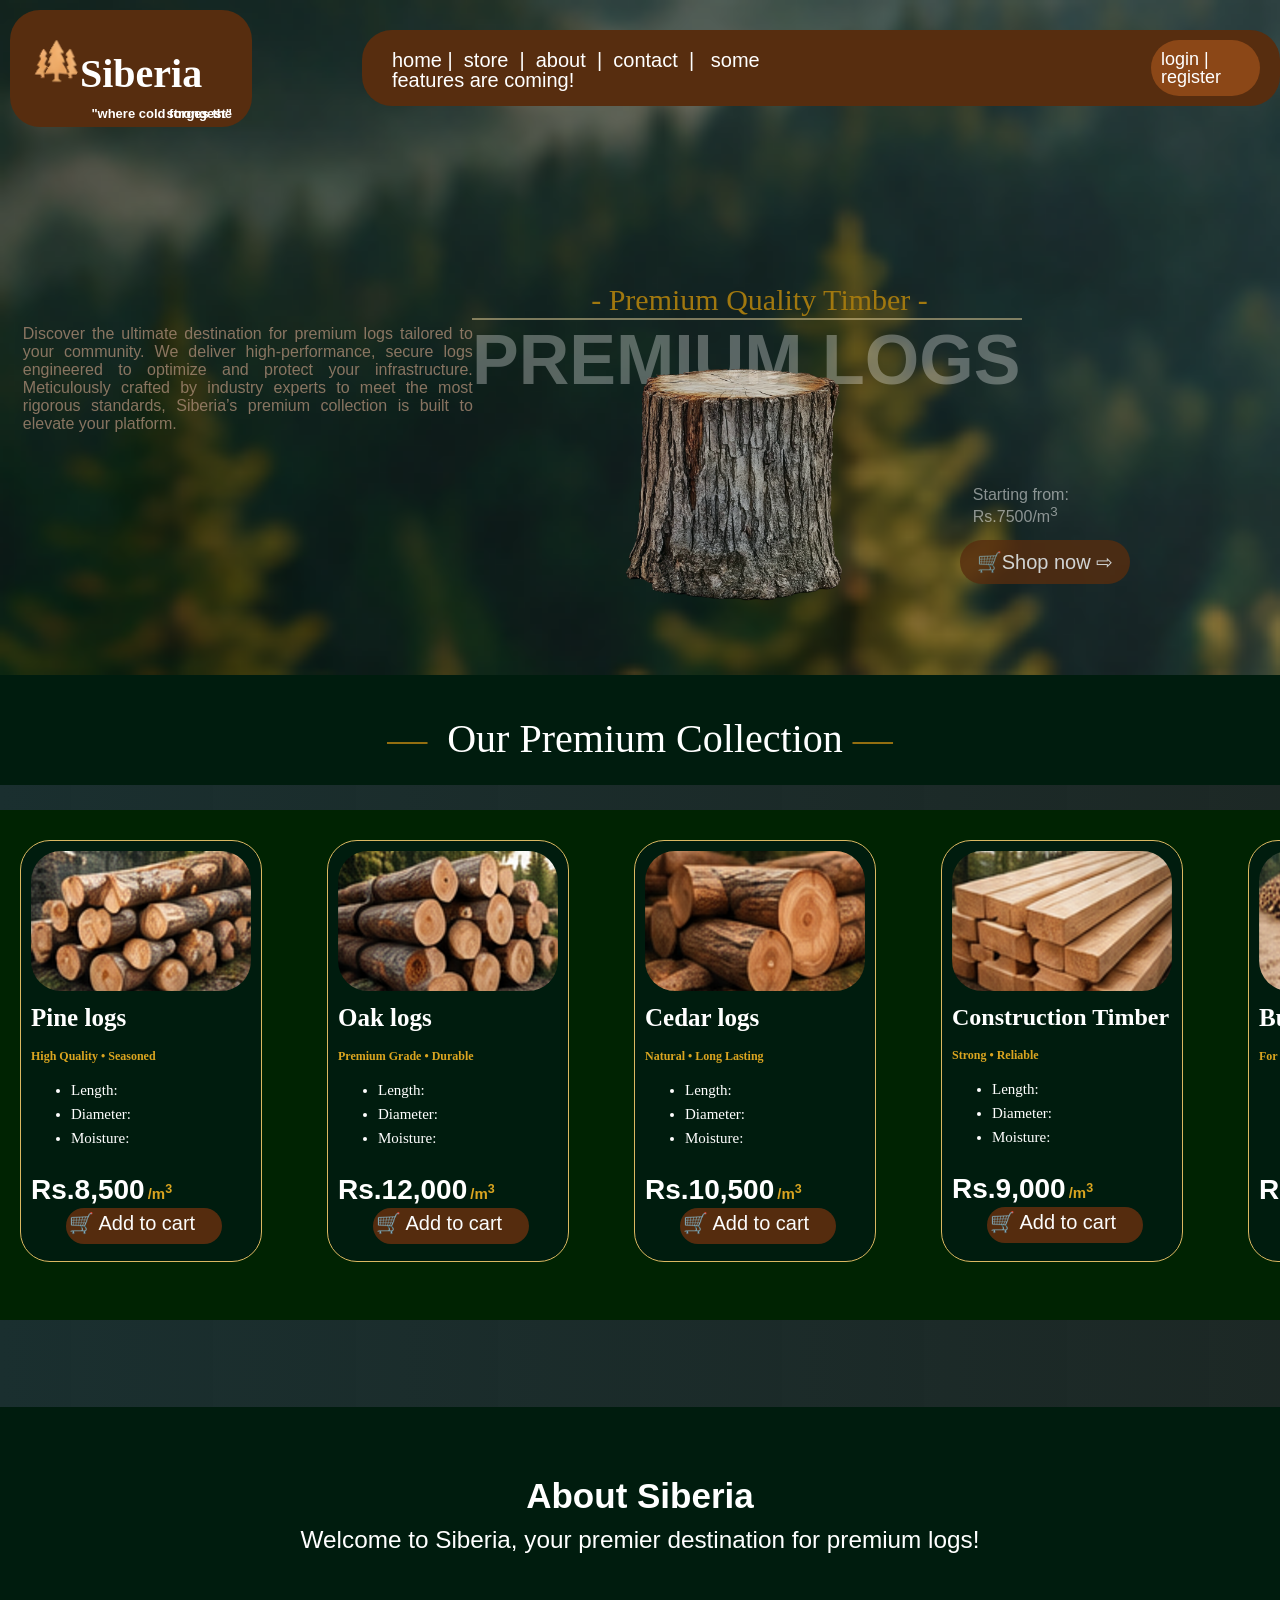
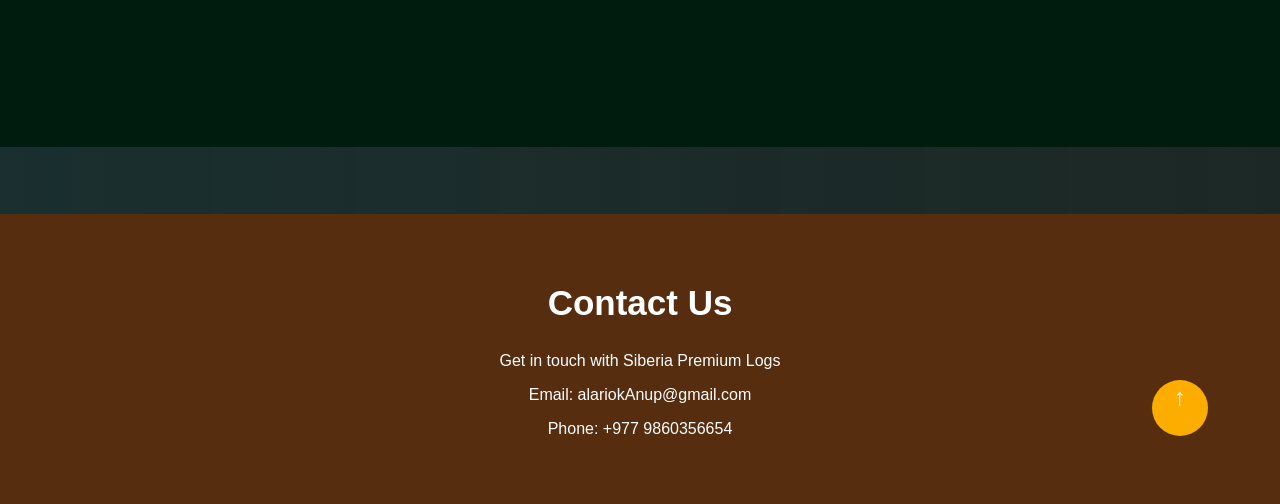
==== commit 82301cb1: "spelling correction" ====
--- a/index.html
+++ b/index.html
@@ -64,7 +64,7 @@
         <div id = "add">🛒 Add to cart</div>
     </div>
     <div class = "item">
-          <img src = "Cedar.png" ><br>
+          <img src = "cedar.png" ><br>
         <p id ="store-name"><b>Cedar logs</b></p>
         <h6>Natural • Long Lasting </h6>
         <ul type = "disc">          <li>Length:</li><br>          <li>Diameter:</li><br>           <li>Moisture:</li></ul>
@@ -102,4 +102,4 @@
 <div id="tohome">
     <a href = #nav><big><b>↑</b></big></a>
 </div>
-</html>+</html>
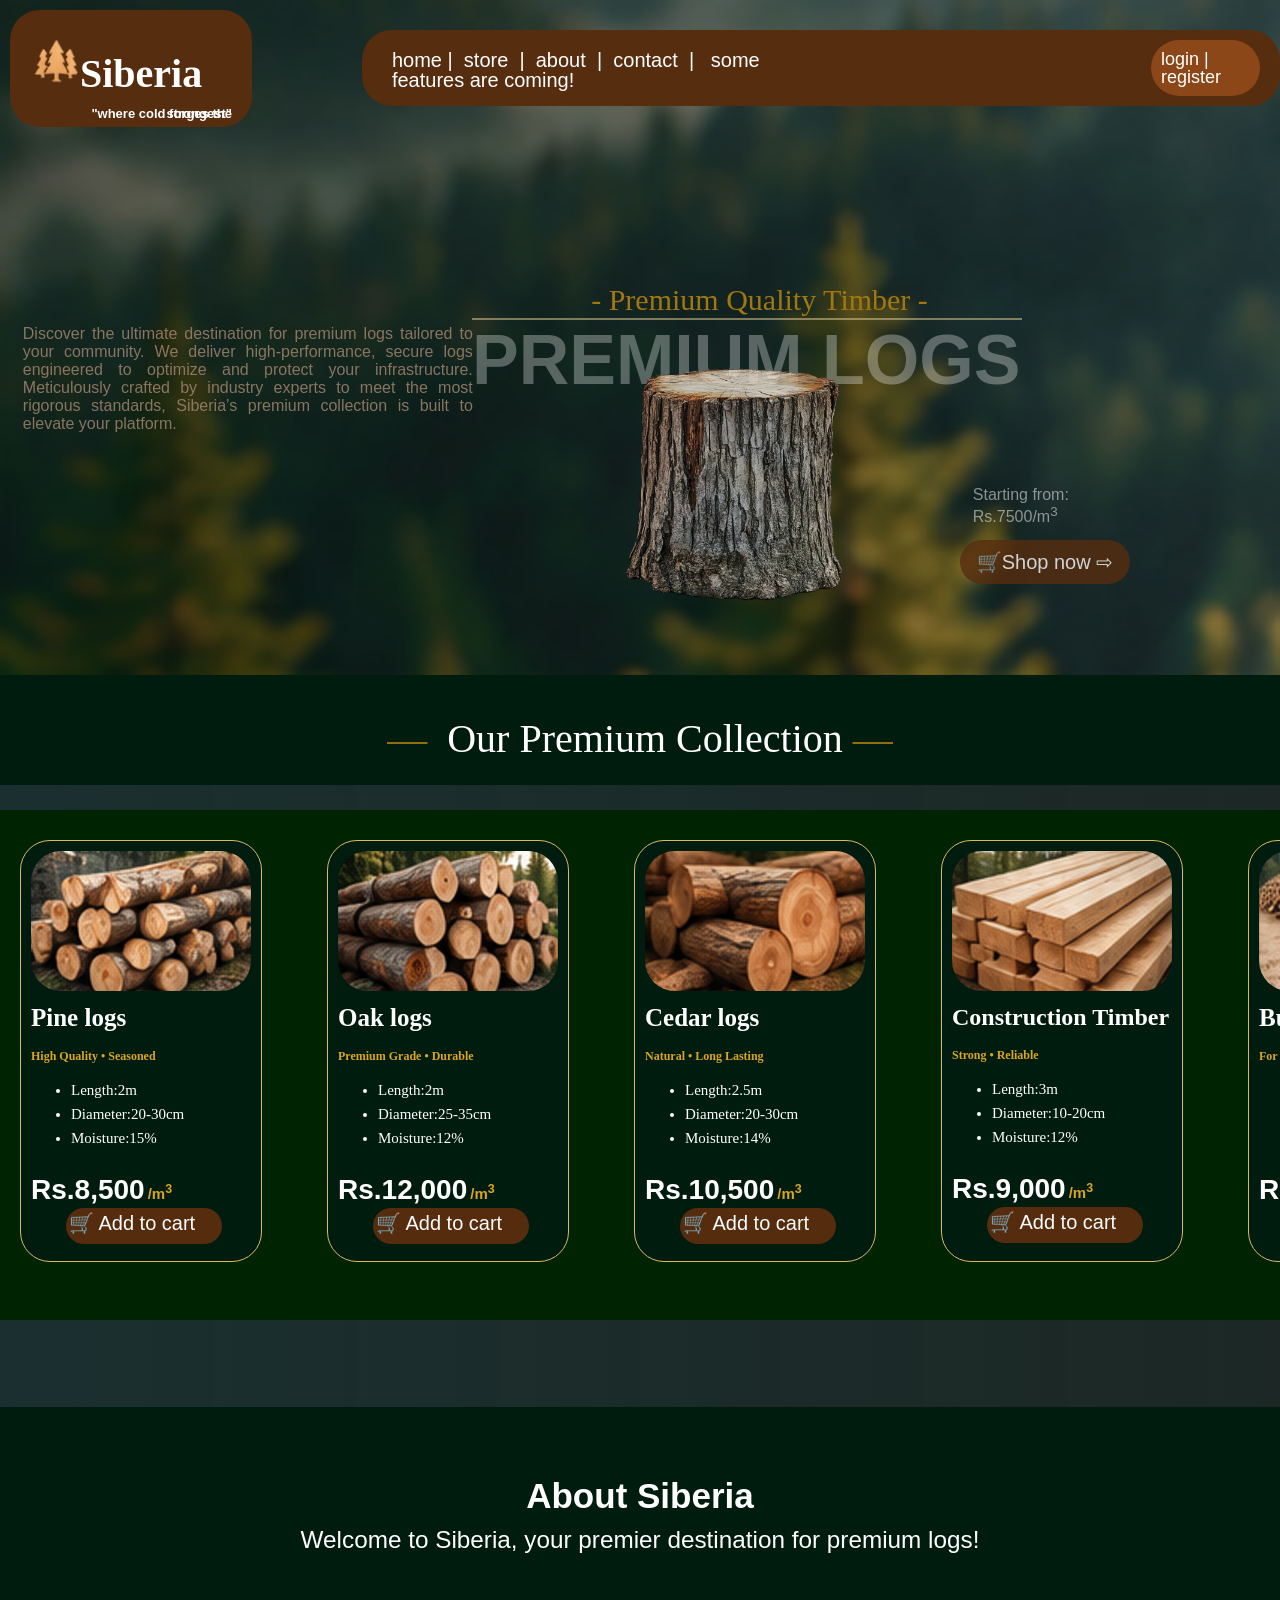
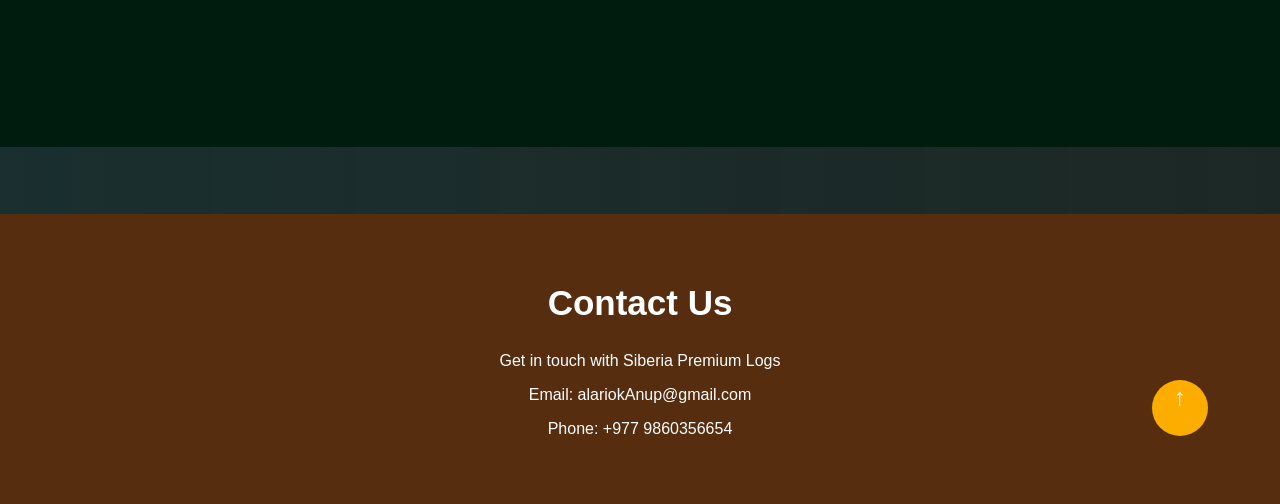
==== commit bc7d8851: "update in length moisture and diameter" ====
--- a/index.html
+++ b/index.html
@@ -51,7 +51,7 @@
         <img src = "pine.png" ><br>
         <p id ="store-name"><b>Pine logs</b></p>
         <h6>High Quality • Seasoned </h6>
-        <ul type = "disc">          <li>Length:</li><br>          <li>Diameter:</li><br>          <li>Moisture:</li></ul>
+        <ul type = "disc">          <li>Length:2m</li><br>          <li>Diameter:20-30cm</li><br>          <li>Moisture:15%</li></ul>
         <h2>Rs.8,500 <p>/m<sup>3</sup></p></h2>
         <div id = "add">🛒 Add to cart</div>
     </div>
@@ -59,7 +59,7 @@
          <img src = "oak.png" ><br>
         <p id ="store-name"><b>Oak logs</b></p>
         <h6>Premium Grade • Durable </h6>
-        <ul type = "disc">          <li>Length:</li><br>           <li>Diameter:</li><br>          <li>Moisture:</li></ul>
+        <ul type = "disc">          <li>Length:2m</li><br>           <li>Diameter:25-35cm</li><br>          <li>Moisture:12%</li></ul>
         <h2>Rs.12,000 <p>/m<sup>3</sup></p></h2>
         <div id = "add">🛒 Add to cart</div>
     </div>
@@ -67,7 +67,7 @@
           <img src = "cedar.png" ><br>
         <p id ="store-name"><b>Cedar logs</b></p>
         <h6>Natural • Long Lasting </h6>
-        <ul type = "disc">          <li>Length:</li><br>          <li>Diameter:</li><br>           <li>Moisture:</li></ul>
+        <ul type = "disc">          <li>Length:2.5m</li><br>          <li>Diameter:20-30cm</li><br>           <li>Moisture:14%</li></ul>
         <h2>Rs.10,500 <p>/m<sup>3</sup></p></h2>
         <div id = "add">🛒 Add to cart</div>
     </div>
@@ -75,7 +75,7 @@
           <img src = "construction.png" ><br>
         <p id ="store-name" style = "font-size:24px;"><b>Construction Timber</b></p>
         <h6>Strong • Reliable </h6>
-        <ul type = "disc">          <li>Length:</li><br>          <li>Diameter:</li><br>           <li>Moisture:</li></ul>
+        <ul type = "disc">          <li>Length:3m</li><br>          <li>Diameter:10-20cm</li><br>           <li>Moisture:12%</li></ul>
         <h2>Rs.9,000 <p>/m<sup>3</sup></p></h2>
         <div id = "add">🛒 Add to cart</div>
     </div>
@@ -83,7 +83,7 @@
           <img src = "bulk.png" ><br>
         <p id ="store-name"><b>Bulk logs</b></p>
         <h6>For large projects </h6>
-        <ul type = "disc">          <li>Length:</li><br>          <li>Diameter:</li><br>           <li>Moisture:</li></ul>
+        <ul type = "disc">          <li>Length:2-4m</li><br>          <li>Diameter:20-40cm</li><br>           <li>Moisture:12-15%</li></ul>
         <h2>Rs.7,500 <p>/m<sup>3</sup></p></h2>
         <div id = "add">🛒 Add to cart</div>
     </div>
